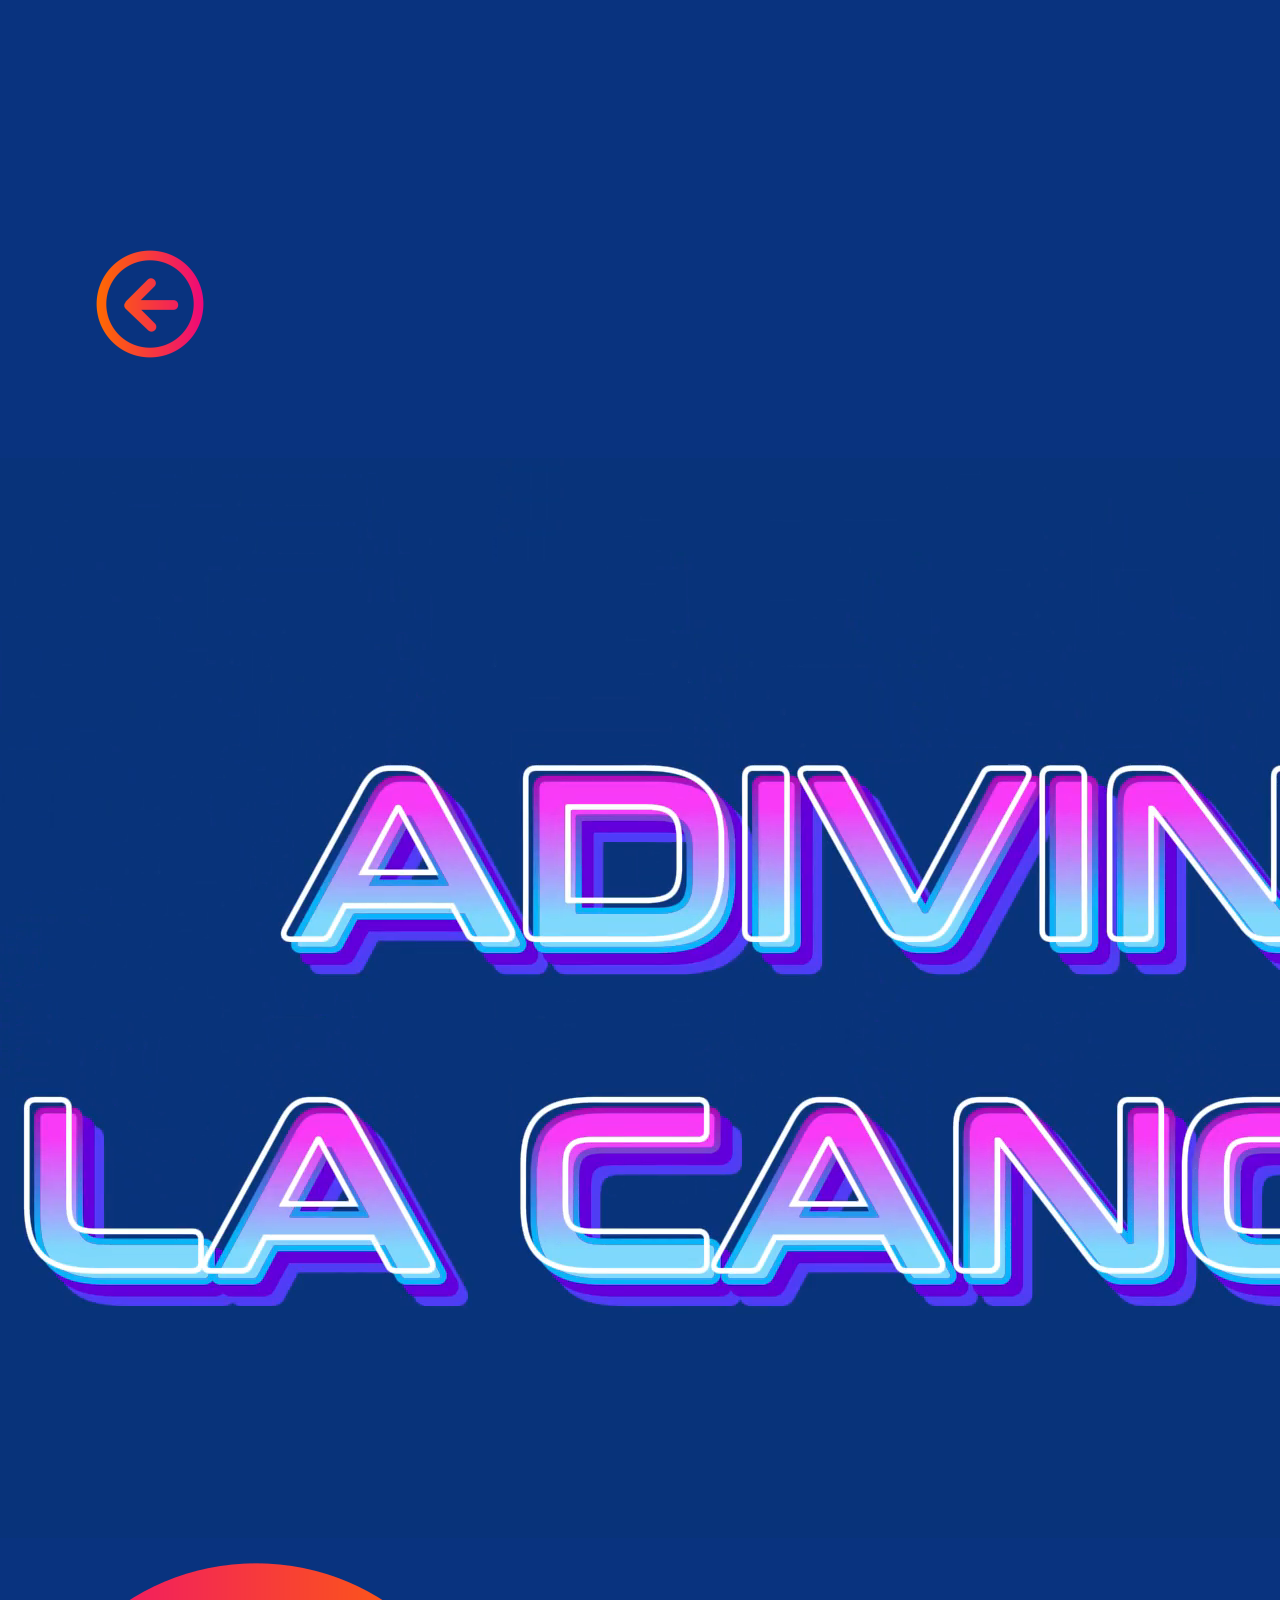
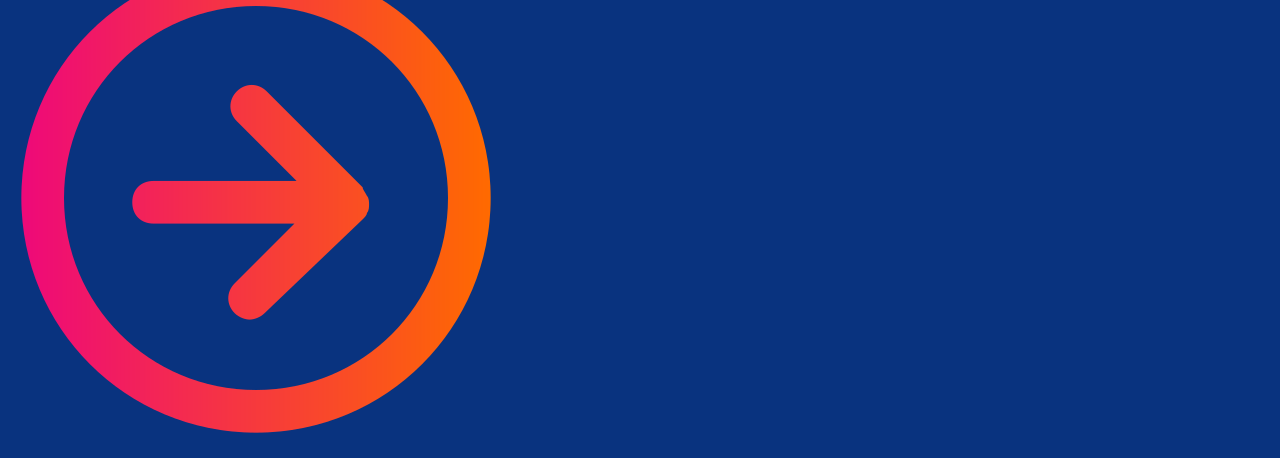
==== 1.html @ 4adf0469 "UPLOAD" ====
<!doctype html>
<html lang="en">
  <head>
    <meta charset="utf-8">
    <meta name="viewport" content="width=device-width, initial-scale=1">
    <title>PONÉ PLAY</title>
    <link rel="stylesheet" href="css/style.css">
    <link href="https://cdn.jsdelivr.net/npm/bootstrap@5.3.0-alpha3/dist/css/bootstrap.min.css" rel="stylesheet" integrity="sha384-KK94CHFLLe+nY2dmCWGMq91rCGa5gtU4mk92HdvYe+M/SXH301p5ILy+dN9+nJOZ" crossorigin="anonymous">
  </head>
  <body class="fondo container">
    <div>
        <div class="row">
        </div>
        <div class="row">
            <div class="col-md-4">        
            </div>
            <div class="col-md-4 text-center">
                <video src="LogoAnimated.mp4" class="img-fluid text-center" preload="auto" loop autoplay muted type="video/mp4"></video>

            </div>
            <div class="col-md-4">        
            </div>
        </div>
        <div class="row">
            <div class="col-md-2"> 
                <a href="PALABRA1.html"><img src="img/arrow-left.png" alt="" class="img-fluid text-center"></a>       
            </div>
            <div class="col-md-8 text-center">
                <video src="1.mp4" class="img-fluid text-center" preload="auto" loop autoplay muted type="video/mp4"></video>

            </div>
            <div class="col-md-2">  
                <a href="PALABRA2.html"><img src="img/arrow-right.png" alt="" class="img-fluid text-center"></a>
      
            </div>
        </div>
    </div>


    <script src="https://cdn.jsdelivr.net/npm/bootstrap@5.3.0-alpha3/dist/js/bootstrap.bundle.min.js" integrity="sha384-ENjdO4Dr2bkBIFxQpeoTz1HIcje39Wm4jDKdf19U8gI4ddQ3GYNS7NTKfAdVQSZe" crossorigin="anonymous"></script>
    <script src="https://cdn.jsdelivr.net/npm/@popperjs/core@2.11.7/dist/umd/popper.min.js" integrity="sha384-zYPOMqeu1DAVkHiLqWBUTcbYfZ8osu1Nd6Z89ify25QV9guujx43ITvfi12/QExE" crossorigin="anonymous"></script>
    <script src="https://cdn.jsdelivr.net/npm/bootstrap@5.3.0-alpha3/dist/js/bootstrap.min.js" integrity="sha384-Y4oOpwW3duJdCWv5ly8SCFYWqFDsfob/3GkgExXKV4idmbt98QcxXYs9UoXAB7BZ" crossorigin="anonymous"></script>  
</body>
</html>
---- css/style.css ----
/*Eliminamos los margenes y paddings que agrega el navegador por defecto*/
* {
    padding: 0;
    margin: 0;
    background-color: #09337f;

  }
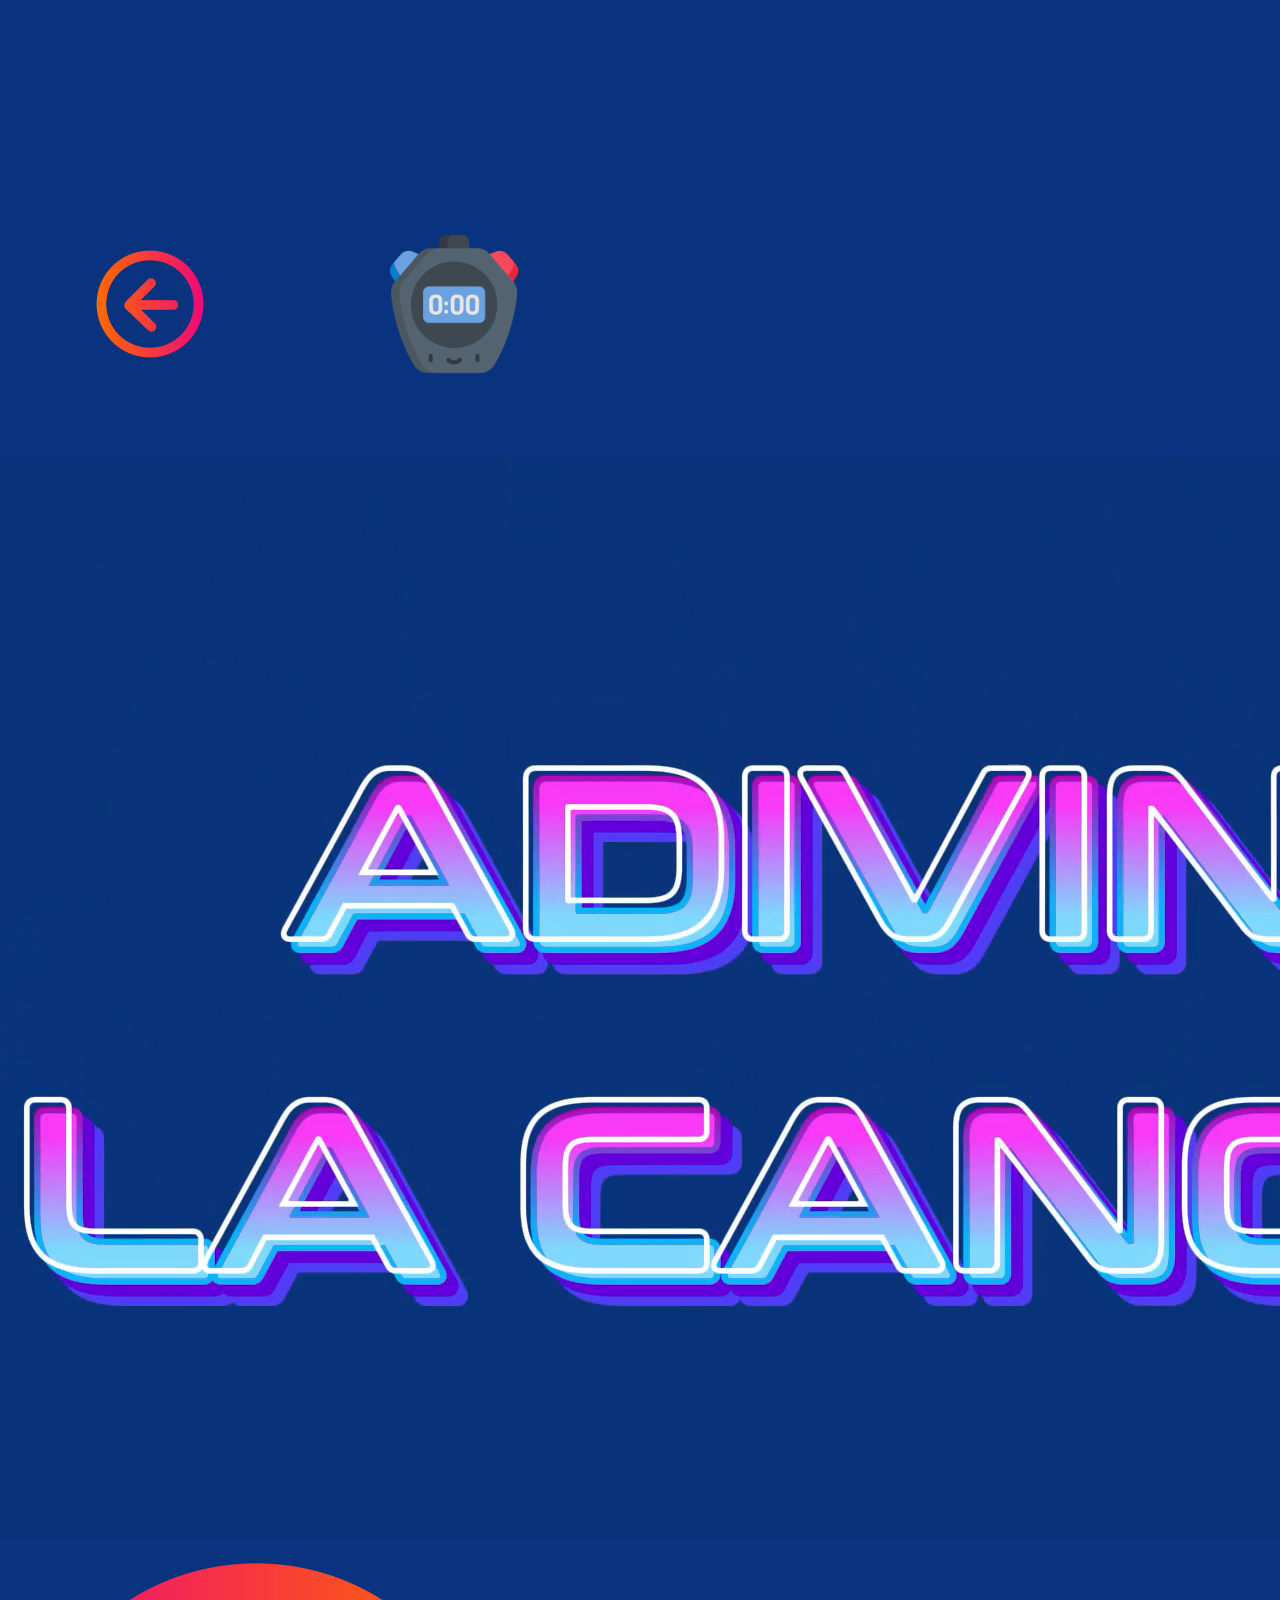
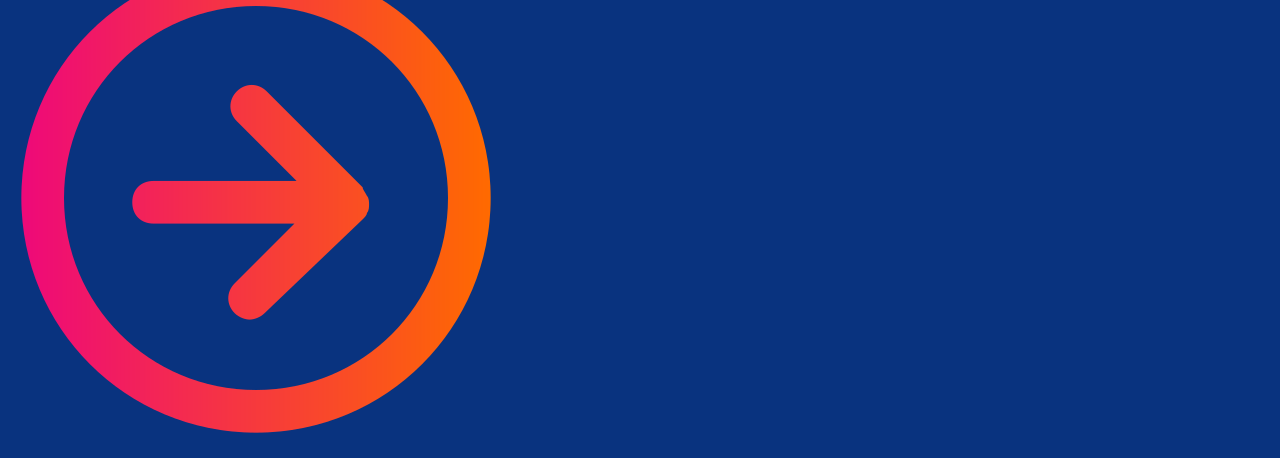
==== commit 5bc194a7: "full" ====
--- a/1.html
+++ b/1.html
@@ -12,7 +12,10 @@
         <div class="row">
         </div>
         <div class="row">
-            <div class="col-md-4">        
+            <div class="col-md-4">
+                <div class="row">
+
+                </div>        
             </div>
             <div class="col-md-4 text-center">
                 <video src="LogoAnimated.mp4" class="img-fluid text-center" preload="auto" loop autoplay muted type="video/mp4"></video>
@@ -23,7 +26,9 @@
         </div>
         <div class="row">
             <div class="col-md-2"> 
-                <a href="PALABRA1.html"><img src="img/arrow-left.png" alt="" class="img-fluid text-center"></a>       
+                <a href="PALABRA1.html"><img src="img/arrow-left.png" alt="" class="img-fluid text-center"></a>   
+                <a href="timer.html"><img src="img/cronometro.png" alt="" class="img-fluid text-center"></a>       
+
             </div>
             <div class="col-md-8 text-center">
                 <video src="1.mp4" class="img-fluid text-center" preload="auto" loop autoplay muted type="video/mp4"></video>
--- a/css/style.css
+++ b/css/style.css
@@ -5,4 +5,29 @@
     margin: 0;
     background-color: #09337f;
 
-  }+  }
+
+#cronometro {
+  background-color: black;
+  border-radius: 190px;
+  margin-top: 10px;
+  padding-top: 100px;
+  padding-left: 20px;
+  padding-right: 20px;
+  padding-bottom: 100px;
+
+}
+
+
+#reloj {
+    font-family: 'Lucida Sans', 'Lucida Sans Regular', 'Lucida Grande', 'Lucida Sans Unicode', Geneva, Verdana, sans-serif;
+    font-size: 100px;
+    background-color: rgb(47, 134, 220);
+    border-radius: 120px;
+
+}
+
+#botones {
+  background-color: black;
+  margin-top: 50px;
+}